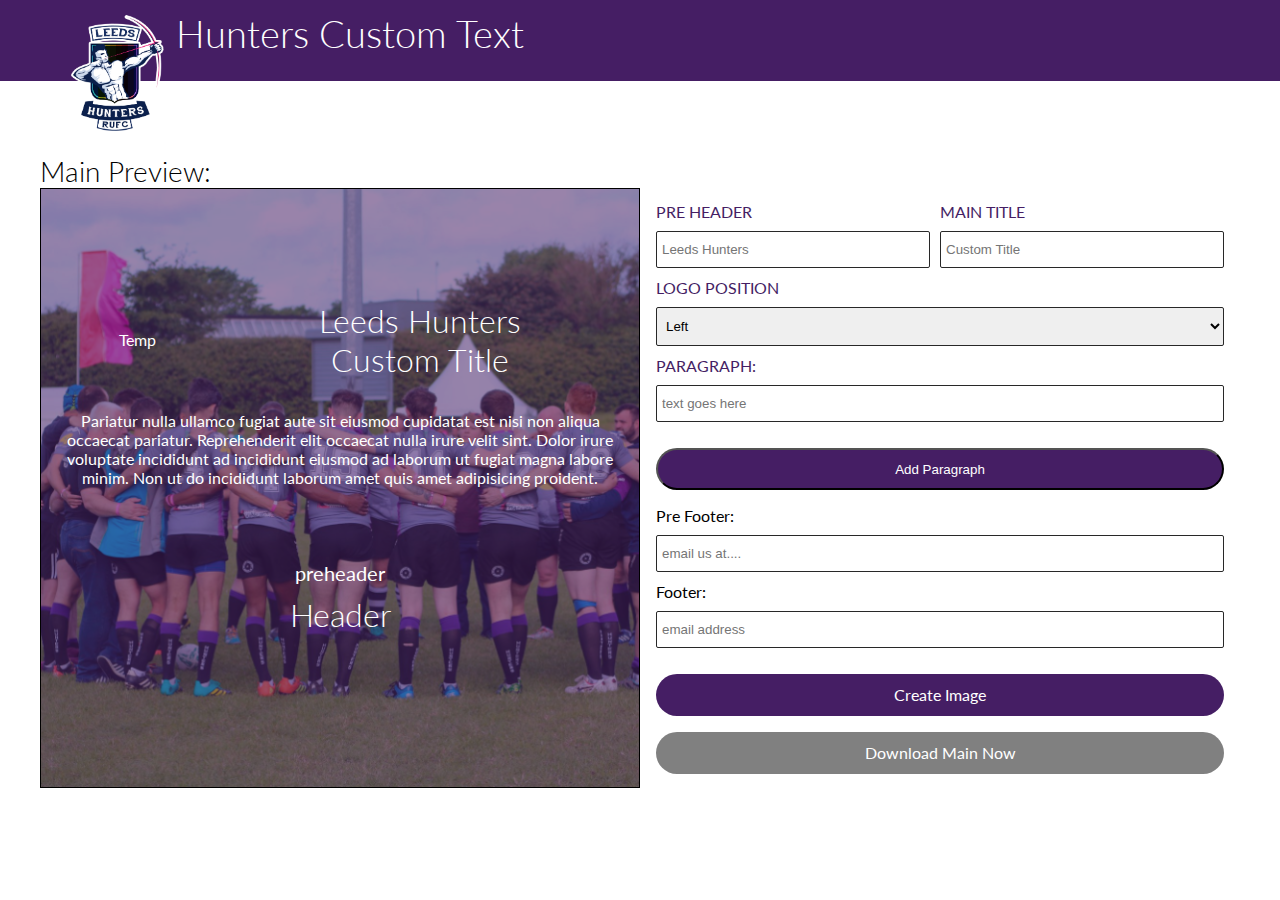
==== custom.html @ 76712ee2 "custom editor" ====
<!doctype html>
<html>
  <head>
    <meta charset="utf-8">
    <meta http-equiv="x-ua-compatible" content="ie=edge">
    <meta name="viewport"
          content="width=device-width, initial-scale=1, shrink-to-fit=no">
    <title>Leeds Hunters Match Announcement</title>
    <link href="css/styles.css" rel="stylesheet" type="text/css">
    <link href="https://fonts.googleapis.com/css?family=Lato" rel="stylesheet">
    <script type="text/javascript" src="/js/html2canvas.min.js" async></script>
  </head>
  <body>
    <header>
      <div class="container u-pad-v-sm u-pad-l-md">
        <img class="o-logo" src="assets/hunters-logo.png"/>
        <h1>Hunters Custom Text</h1>
      </div>
    </header>
    <main class="container">
      <div class="container__row  u-pad-v-md">
        <div class="col-6 col-12@md">
          <h3>Main Preview:</h3>
          <div id="js-canvas-rugby" class="c-canvas c-canvas__match_announcement container__column container--center u-pad-v-sm@md u-pad-v-lg u-pad-h-xs@md u-pad-h-md" data-canvas-name="match_announcement">
            <div class="js-header container--flex" data-header-container>
              <div class="u-mar-h-sm" data-logo style="flex: 0 0 25%;">Temp</div>
              <div class="u-text-cent">
                <h2 data-pre-header>Leeds Hunters</h2>
                <h2 data-header>Custom Title</h2>
              </div>
            </div>
            <div class="js-para u-pad-v-lg" data-para-container>
              <p>Pariatur nulla ullamco fugiat aute sit eiusmod cupidatat est nisi non aliqua occaecat pariatur. Reprehenderit elit occaecat nulla irure velit sint. Dolor irure voluptate incididunt ad incididunt eiusmod ad laborum ut fugiat magna labore minim. Non ut do incididunt laborum amet quis amet adipisicing proident.</p>
            </div>
            <div class="js-para u-pad-v-lg" data-footer-container>
              <p class="h4">preheader</p>
              <p class="h2">Header</p>
            </div>
          </div>
        </div>
      <div class="col-6 col-12@md u-pad-h-md u-pad-v-md">
        <div class="u-mar-v-lg u-of-hidden">
          <div class="">
            <form  id="JS-Form" class="o-form js-form">
              <label class="o-input--label u-pad-r-sm" for="pre_header">
                Pre Header
                <input class="o-input" type="text" placeholder="Leeds Hunters" name="pre_header" data-type="pre_header">
              </label>
              <label  class="o-input--label" for="main_header">
                Main Title
                <input class="o-input" type="text" placeholder="Custom Title" name="main_header" data-type="main_header">
              </label>
              <label  class="o-input--label" for="logo_position">
                Logo Position
                <select class="o-input" placeholder="Left" name="logo_position" data-type="logo_position"> 
                  <option value="flex-left">Left</option>
                  <option value="flex-right">Right</option>
                  <option value="above">Above</option>
                  <option value="hidden">None</option>
                </select>
              </label>
              <div class="col-12">
                <label class="o-input--label col-12" for="paragraph" data-behaviour="paragraph-form">
                  Paragraph:
                  <input class="o-input" type="text" placeholder="text goes here" name="paragraph" data-para="1" data-behaviour="p-form">
                </label>
              </div>
              <button class="c-btn u-mar-v-md col-12" data-add-paragraph>Add Paragraph</div>
              <label class="o-input--label col-12" for="pre_footer">
                Pre Footer:
                <input class="o-input" type="text" placeholder="email us at...." name="pre_footer" data-type="pre_footer">
              </label>
              <label class="o-input--label col-12" for="footer">
                Footer:
                <input class="o-input" type="text" placeholder="email address" name="footer" data-type="footer">
              </label>
            </form>
            <div class="container__rows u-mar-v-md" data-progress="5">
              <a class="c-btn u-mar-v-md" data-create>Create Image</a>
              <a class="c-btn c-btn--disabled u-mar-v-md" data-download download="Leeds-hunters-match">Download Main Now</a>
            </div>
         </div>
        </div> 
      </div>
    </main>
  </body>
  <script src="/js/custom_template_scripts.js" ></script>
</html>
---- css/styles.css ----
* {
  -webkit-box-sizing: border-box;
          box-sizing: border-box;
  -webkit-margin-before: 0;
  -webkit-margin-after: 0;
  -webkit-margin-start: 0;
  -webkit-margin-end: 0;
  -webkit-padding-start: 0;
  margin-block-start: 0;
  margin-block-end: 0;
  margin: 0;
  margin-inline-end: 0;
  margin-inline-start: 0;
}

.container {
  margin: 0 auto;
  max-width: 1200px;
}

.container--fluid {
  margin: 0;
  max-width: 100%;
  display: -webkit-box;
  display: -ms-flexbox;
  display: flex;
}

.container__row {
  display: -webkit-box;
  display: -ms-flexbox;
  display: flex;
  -ms-flex-wrap: wrap;
      flex-wrap: wrap;
  width: 100%;
  -webkit-box-align: start;
      -ms-flex-align: start;
          align-items: flex-start;
}

.container__row--v-center {
  -webkit-box-align: center;
      -ms-flex-align: center;
          align-items: center;
}

.container__column {
  display: -webkit-box;
  display: -ms-flexbox;
  display: flex;
  -webkit-box-orient: vertical;
  -webkit-box-direction: normal;
      -ms-flex-direction: column;
          flex-direction: column;
  height: 100%;
}

.container--start {
  -webkit-box-pack: start;
      -ms-flex-pack: start;
          justify-content: flex-start;
}

.container--center {
  -webkit-box-pack: center;
      -ms-flex-pack: center;
          justify-content: center;
}

.container--space-between {
  -webkit-box-pack: space-evenly;
      -ms-flex-pack: space-evenly;
          justify-content: space-evenly;
}

.container--end {
  -webkit-box-pack: end;
      -ms-flex-pack: end;
          justify-content: flex-end;
}

.container--flex {
  display: -webkit-box;
  display: -ms-flexbox;
  display: flex;
  -webkit-box-align: center;
      -ms-flex-align: center;
          align-items: center;
}

.container--flex * {
  -webkit-box-flex: 1;
      -ms-flex: 1 1 50%;
          flex: 1 1 50%;
}

.col-1 {
  width: 8.33333%;
}

@media (max-width: 0px) {
  .col-1\@xs {
    width: 8.33333%;
  }
}

@media (max-width: 440px) {
  .col-1\@sm {
    width: 8.33333%;
  }
}

@media (max-width: 738px) {
  .col-1\@md {
    width: 8.33333%;
  }
}

@media (max-width: 1025px) {
  .col-1\@lg {
    width: 8.33333%;
  }
}

.col-2 {
  width: 16.66667%;
}

@media (max-width: 0px) {
  .col-2\@xs {
    width: 16.66667%;
  }
}

@media (max-width: 440px) {
  .col-2\@sm {
    width: 16.66667%;
  }
}

@media (max-width: 738px) {
  .col-2\@md {
    width: 16.66667%;
  }
}

@media (max-width: 1025px) {
  .col-2\@lg {
    width: 16.66667%;
  }
}

.col-3 {
  width: 25%;
}

@media (max-width: 0px) {
  .col-3\@xs {
    width: 25%;
  }
}

@media (max-width: 440px) {
  .col-3\@sm {
    width: 25%;
  }
}

@media (max-width: 738px) {
  .col-3\@md {
    width: 25%;
  }
}

@media (max-width: 1025px) {
  .col-3\@lg {
    width: 25%;
  }
}

.col-4 {
  width: 33.33333%;
}

@media (max-width: 0px) {
  .col-4\@xs {
    width: 33.33333%;
  }
}

@media (max-width: 440px) {
  .col-4\@sm {
    width: 33.33333%;
  }
}

@media (max-width: 738px) {
  .col-4\@md {
    width: 33.33333%;
  }
}

@media (max-width: 1025px) {
  .col-4\@lg {
    width: 33.33333%;
  }
}

.col-5 {
  width: 41.66667%;
}

@media (max-width: 0px) {
  .col-5\@xs {
    width: 41.66667%;
  }
}

@media (max-width: 440px) {
  .col-5\@sm {
    width: 41.66667%;
  }
}

@media (max-width: 738px) {
  .col-5\@md {
    width: 41.66667%;
  }
}

@media (max-width: 1025px) {
  .col-5\@lg {
    width: 41.66667%;
  }
}

.col-6 {
  width: 50%;
}

@media (max-width: 0px) {
  .col-6\@xs {
    width: 50%;
  }
}

@media (max-width: 440px) {
  .col-6\@sm {
    width: 50%;
  }
}

@media (max-width: 738px) {
  .col-6\@md {
    width: 50%;
  }
}

@media (max-width: 1025px) {
  .col-6\@lg {
    width: 50%;
  }
}

.col-7 {
  width: 58.33333%;
}

@media (max-width: 0px) {
  .col-7\@xs {
    width: 58.33333%;
  }
}

@media (max-width: 440px) {
  .col-7\@sm {
    width: 58.33333%;
  }
}

@media (max-width: 738px) {
  .col-7\@md {
    width: 58.33333%;
  }
}

@media (max-width: 1025px) {
  .col-7\@lg {
    width: 58.33333%;
  }
}

.col-8 {
  width: 66.66667%;
}

@media (max-width: 0px) {
  .col-8\@xs {
    width: 66.66667%;
  }
}

@media (max-width: 440px) {
  .col-8\@sm {
    width: 66.66667%;
  }
}

@media (max-width: 738px) {
  .col-8\@md {
    width: 66.66667%;
  }
}

@media (max-width: 1025px) {
  .col-8\@lg {
    width: 66.66667%;
  }
}

.col-9 {
  width: 75%;
}

@media (max-width: 0px) {
  .col-9\@xs {
    width: 75%;
  }
}

@media (max-width: 440px) {
  .col-9\@sm {
    width: 75%;
  }
}

@media (max-width: 738px) {
  .col-9\@md {
    width: 75%;
  }
}

@media (max-width: 1025px) {
  .col-9\@lg {
    width: 75%;
  }
}

.col-10 {
  width: 83.33333%;
}

@media (max-width: 0px) {
  .col-10\@xs {
    width: 83.33333%;
  }
}

@media (max-width: 440px) {
  .col-10\@sm {
    width: 83.33333%;
  }
}

@media (max-width: 738px) {
  .col-10\@md {
    width: 83.33333%;
  }
}

@media (max-width: 1025px) {
  .col-10\@lg {
    width: 83.33333%;
  }
}

.col-11 {
  width: 91.66667%;
}

@media (max-width: 0px) {
  .col-11\@xs {
    width: 91.66667%;
  }
}

@media (max-width: 440px) {
  .col-11\@sm {
    width: 91.66667%;
  }
}

@media (max-width: 738px) {
  .col-11\@md {
    width: 91.66667%;
  }
}

@media (max-width: 1025px) {
  .col-11\@lg {
    width: 91.66667%;
  }
}

.col-12 {
  width: 100%;
}

@media (max-width: 0px) {
  .col-12\@xs {
    width: 100%;
  }
}

@media (max-width: 440px) {
  .col-12\@sm {
    width: 100%;
  }
}

@media (max-width: 738px) {
  .col-12\@md {
    width: 100%;
  }
}

@media (max-width: 1025px) {
  .col-12\@lg {
    width: 100%;
  }
}

.u-pad-t-sm {
  padding-top: 0.6rem;
}

.u-mar-t-sm {
  margin-top: 0.6rem;
}

@media (max-width: 440px) {
  .u-pad-t-sm\@sm {
    padding-top: 0.6rem;
  }
}

@media (max-width: 440px) {
  .u-mar-t-sm\@sm {
    margin-top: 0.6rem;
  }
}

@media (max-width: 738px) {
  .u-pad-t-sm\@md {
    padding-top: 1rem;
  }
}

@media (max-width: 738px) {
  .u-mar-t-sm\@md {
    margin-top: 1rem;
  }
}

@media (max-width: 1025px) {
  .u-pad-t-sm\@lg {
    padding-top: 2rem;
  }
}

@media (max-width: 1025px) {
  .u-mar-t-sm\@lg {
    margin-top: 2rem;
  }
}

@media (max-width: 1200px) {
  .u-pad-t-sm\@xl {
    padding-top: 3.5rem;
  }
}

@media (max-width: 1200px) {
  .u-mar-t-sm\@xl {
    margin-top: 3.5rem;
  }
}

.u-pad-r-sm {
  padding-right: 0.6rem;
}

.u-mar-r-sm {
  margin-right: 0.6rem;
}

@media (max-width: 440px) {
  .u-pad-r-sm\@sm {
    padding-right: 0.6rem;
  }
}

@media (max-width: 440px) {
  .u-mar-r-sm\@sm {
    margin-right: 0.6rem;
  }
}

@media (max-width: 738px) {
  .u-pad-r-sm\@md {
    padding-right: 1rem;
  }
}

@media (max-width: 738px) {
  .u-mar-r-sm\@md {
    margin-right: 1rem;
  }
}

@media (max-width: 1025px) {
  .u-pad-r-sm\@lg {
    padding-right: 2rem;
  }
}

@media (max-width: 1025px) {
  .u-mar-r-sm\@lg {
    margin-right: 2rem;
  }
}

@media (max-width: 1200px) {
  .u-pad-r-sm\@xl {
    padding-right: 3.5rem;
  }
}

@media (max-width: 1200px) {
  .u-mar-r-sm\@xl {
    margin-right: 3.5rem;
  }
}

.u-pad-b-sm {
  padding-bottom: 0.6rem;
}

.u-mar-b-sm {
  margin-bottom: 0.6rem;
}

@media (max-width: 440px) {
  .u-pad-b-sm\@sm {
    padding-bottom: 0.6rem;
  }
}

@media (max-width: 440px) {
  .u-mar-b-sm\@sm {
    margin-bottom: 0.6rem;
  }
}

@media (max-width: 738px) {
  .u-pad-b-sm\@md {
    padding-bottom: 1rem;
  }
}

@media (max-width: 738px) {
  .u-mar-b-sm\@md {
    margin-bottom: 1rem;
  }
}

@media (max-width: 1025px) {
  .u-pad-b-sm\@lg {
    padding-bottom: 2rem;
  }
}

@media (max-width: 1025px) {
  .u-mar-b-sm\@lg {
    margin-bottom: 2rem;
  }
}

@media (max-width: 1200px) {
  .u-pad-b-sm\@xl {
    padding-bottom: 3.5rem;
  }
}

@media (max-width: 1200px) {
  .u-mar-b-sm\@xl {
    margin-bottom: 3.5rem;
  }
}

.u-pad-l-sm {
  padding-left: 0.6rem;
}

.u-mar-l-sm {
  margin-left: 0.6rem;
}

@media (max-width: 440px) {
  .u-pad-l-sm\@sm {
    padding-left: 0.6rem;
  }
}

@media (max-width: 440px) {
  .u-mar-l-sm\@sm {
    margin-left: 0.6rem;
  }
}

@media (max-width: 738px) {
  .u-pad-l-sm\@md {
    padding-left: 1rem;
  }
}

@media (max-width: 738px) {
  .u-mar-l-sm\@md {
    margin-left: 1rem;
  }
}

@media (max-width: 1025px) {
  .u-pad-l-sm\@lg {
    padding-left: 2rem;
  }
}

@media (max-width: 1025px) {
  .u-mar-l-sm\@lg {
    margin-left: 2rem;
  }
}

@media (max-width: 1200px) {
  .u-pad-l-sm\@xl {
    padding-left: 3.5rem;
  }
}

@media (max-width: 1200px) {
  .u-mar-l-sm\@xl {
    margin-left: 3.5rem;
  }
}

.u-pad-v-sm {
  padding-top: 0.6rem;
  padding-bottom: 0.6rem;
}

.u-pad-h-sm {
  padding-left: 0.6rem;
  padding-right: 0.6rem;
}

.u-mar-v-sm {
  margin-top: 0.6rem;
  margin-bottom: 0.6rem;
}

.u-mar-h-sm {
  margin-left: 0.6rem;
  margin-right: 0.6rem;
}

@media (max-width: 440px) {
  .u-pad-v-sm\@sm {
    padding-top: 0.6rem;
    padding-bottom: 0.6rem;
  }
}

@media (max-width: 440px) {
  .u-pad-h-sm\@sm {
    padding-left: 0.6rem;
    padding-right: 0.6rem;
  }
}

@media (max-width: 440px) {
  .u-mar-v-sm\@sm {
    margin-top: 0.6rem;
    margin-bottom: 0.6rem;
  }
}

@media (max-width: 440px) {
  .u-mar-h-sm\@sm {
    margin-left: 0.6rem;
    margin-right: 0.6rem;
  }
}

@media (max-width: 738px) {
  .u-pad-v-sm\@md {
    padding-top: 1rem;
    padding-bottom: 1rem;
  }
}

@media (max-width: 738px) {
  .u-pad-h-sm\@md {
    padding-left: 1rem;
    padding-right: 1rem;
  }
}

@media (max-width: 738px) {
  .u-mar-v-sm\@md {
    margin-top: 1rem;
    margin-bottom: 1rem;
  }
}

@media (max-width: 738px) {
  .u-mar-h-sm\@md {
    margin-left: 1rem;
    margin-right: 1rem;
  }
}

@media (max-width: 1025px) {
  .u-pad-v-sm\@lg {
    padding-top: 2rem;
    padding-bottom: 2rem;
  }
}

@media (max-width: 1025px) {
  .u-pad-h-sm\@lg {
    padding-left: 2rem;
    padding-right: 2rem;
  }
}

@media (max-width: 1025px) {
  .u-mar-v-sm\@lg {
    margin-top: 2rem;
    margin-bottom: 2rem;
  }
}

@media (max-width: 1025px) {
  .u-mar-h-sm\@lg {
    margin-left: 2rem;
    margin-right: 2rem;
  }
}

@media (max-width: 1200px) {
  .u-pad-v-sm\@xl {
    padding-top: 3.5rem;
    padding-bottom: 3.5rem;
  }
}

@media (max-width: 1200px) {
  .u-pad-h-sm\@xl {
    padding-left: 3.5rem;
    padding-right: 3.5rem;
  }
}

@media (max-width: 1200px) {
  .u-mar-v-sm\@xl {
    margin-top: 3.5rem;
    margin-bottom: 3.5rem;
  }
}

@media (max-width: 1200px) {
  .u-mar-h-sm\@xl {
    margin-left: 3.5rem;
    margin-right: 3.5rem;
  }
}

.u-pad-t-md {
  padding-top: 1rem;
}

.u-mar-t-md {
  margin-top: 1rem;
}

@media (max-width: 440px) {
  .u-pad-t-md\@sm {
    padding-top: 0.6rem;
  }
}

@media (max-width: 440px) {
  .u-mar-t-md\@sm {
    margin-top: 0.6rem;
  }
}

@media (max-width: 738px) {
  .u-pad-t-md\@md {
    padding-top: 1rem;
  }
}

@media (max-width: 738px) {
  .u-mar-t-md\@md {
    margin-top: 1rem;
  }
}

@media (max-width: 1025px) {
  .u-pad-t-md\@lg {
    padding-top: 2rem;
  }
}

@media (max-width: 1025px) {
  .u-mar-t-md\@lg {
    margin-top: 2rem;
  }
}

@media (max-width: 1200px) {
  .u-pad-t-md\@xl {
    padding-top: 3.5rem;
  }
}

@media (max-width: 1200px) {
  .u-mar-t-md\@xl {
    margin-top: 3.5rem;
  }
}

.u-pad-r-md {
  padding-right: 1rem;
}

.u-mar-r-md {
  margin-right: 1rem;
}

@media (max-width: 440px) {
  .u-pad-r-md\@sm {
    padding-right: 0.6rem;
  }
}

@media (max-width: 440px) {
  .u-mar-r-md\@sm {
    margin-right: 0.6rem;
  }
}

@media (max-width: 738px) {
  .u-pad-r-md\@md {
    padding-right: 1rem;
  }
}

@media (max-width: 738px) {
  .u-mar-r-md\@md {
    margin-right: 1rem;
  }
}

@media (max-width: 1025px) {
  .u-pad-r-md\@lg {
    padding-right: 2rem;
  }
}

@media (max-width: 1025px) {
  .u-mar-r-md\@lg {
    margin-right: 2rem;
  }
}

@media (max-width: 1200px) {
  .u-pad-r-md\@xl {
    padding-right: 3.5rem;
  }
}

@media (max-width: 1200px) {
  .u-mar-r-md\@xl {
    margin-right: 3.5rem;
  }
}

.u-pad-b-md {
  padding-bottom: 1rem;
}

.u-mar-b-md {
  margin-bottom: 1rem;
}

@media (max-width: 440px) {
  .u-pad-b-md\@sm {
    padding-bottom: 0.6rem;
  }
}

@media (max-width: 440px) {
  .u-mar-b-md\@sm {
    margin-bottom: 0.6rem;
  }
}

@media (max-width: 738px) {
  .u-pad-b-md\@md {
    padding-bottom: 1rem;
  }
}

@media (max-width: 738px) {
  .u-mar-b-md\@md {
    margin-bottom: 1rem;
  }
}

@media (max-width: 1025px) {
  .u-pad-b-md\@lg {
    padding-bottom: 2rem;
  }
}

@media (max-width: 1025px) {
  .u-mar-b-md\@lg {
    margin-bottom: 2rem;
  }
}

@media (max-width: 1200px) {
  .u-pad-b-md\@xl {
    padding-bottom: 3.5rem;
  }
}

@media (max-width: 1200px) {
  .u-mar-b-md\@xl {
    margin-bottom: 3.5rem;
  }
}

.u-pad-l-md {
  padding-left: 1rem;
}

.u-mar-l-md {
  margin-left: 1rem;
}

@media (max-width: 440px) {
  .u-pad-l-md\@sm {
    padding-left: 0.6rem;
  }
}

@media (max-width: 440px) {
  .u-mar-l-md\@sm {
    margin-left: 0.6rem;
  }
}

@media (max-width: 738px) {
  .u-pad-l-md\@md {
    padding-left: 1rem;
  }
}

@media (max-width: 738px) {
  .u-mar-l-md\@md {
    margin-left: 1rem;
  }
}

@media (max-width: 1025px) {
  .u-pad-l-md\@lg {
    padding-left: 2rem;
  }
}

@media (max-width: 1025px) {
  .u-mar-l-md\@lg {
    margin-left: 2rem;
  }
}

@media (max-width: 1200px) {
  .u-pad-l-md\@xl {
    padding-left: 3.5rem;
  }
}

@media (max-width: 1200px) {
  .u-mar-l-md\@xl {
    margin-left: 3.5rem;
  }
}

.u-pad-v-md {
  padding-top: 1rem;
  padding-bottom: 1rem;
}

.u-pad-h-md {
  padding-left: 1rem;
  padding-right: 1rem;
}

.u-mar-v-md {
  margin-top: 1rem;
  margin-bottom: 1rem;
}

.u-mar-h-md {
  margin-left: 1rem;
  margin-right: 1rem;
}

@media (max-width: 440px) {
  .u-pad-v-md\@sm {
    padding-top: 0.6rem;
    padding-bottom: 0.6rem;
  }
}

@media (max-width: 440px) {
  .u-pad-h-md\@sm {
    padding-left: 0.6rem;
    padding-right: 0.6rem;
  }
}

@media (max-width: 440px) {
  .u-mar-v-md\@sm {
    margin-top: 0.6rem;
    margin-bottom: 0.6rem;
  }
}

@media (max-width: 440px) {
  .u-mar-h-md\@sm {
    margin-left: 0.6rem;
    margin-right: 0.6rem;
  }
}

@media (max-width: 738px) {
  .u-pad-v-md\@md {
    padding-top: 1rem;
    padding-bottom: 1rem;
  }
}

@media (max-width: 738px) {
  .u-pad-h-md\@md {
    padding-left: 1rem;
    padding-right: 1rem;
  }
}

@media (max-width: 738px) {
  .u-mar-v-md\@md {
    margin-top: 1rem;
    margin-bottom: 1rem;
  }
}

@media (max-width: 738px) {
  .u-mar-h-md\@md {
    margin-left: 1rem;
    margin-right: 1rem;
  }
}

@media (max-width: 1025px) {
  .u-pad-v-md\@lg {
    padding-top: 2rem;
    padding-bottom: 2rem;
  }
}

@media (max-width: 1025px) {
  .u-pad-h-md\@lg {
    padding-left: 2rem;
    padding-right: 2rem;
  }
}

@media (max-width: 1025px) {
  .u-mar-v-md\@lg {
    margin-top: 2rem;
    margin-bottom: 2rem;
  }
}

@media (max-width: 1025px) {
  .u-mar-h-md\@lg {
    margin-left: 2rem;
    margin-right: 2rem;
  }
}

@media (max-width: 1200px) {
  .u-pad-v-md\@xl {
    padding-top: 3.5rem;
    padding-bottom: 3.5rem;
  }
}

@media (max-width: 1200px) {
  .u-pad-h-md\@xl {
    padding-left: 3.5rem;
    padding-right: 3.5rem;
  }
}

@media (max-width: 1200px) {
  .u-mar-v-md\@xl {
    margin-top: 3.5rem;
    margin-bottom: 3.5rem;
  }
}

@media (max-width: 1200px) {
  .u-mar-h-md\@xl {
    margin-left: 3.5rem;
    margin-right: 3.5rem;
  }
}

.u-pad-t-lg {
  padding-top: 2rem;
}

.u-mar-t-lg {
  margin-top: 2rem;
}

@media (max-width: 440px) {
  .u-pad-t-lg\@sm {
    padding-top: 0.6rem;
  }
}

@media (max-width: 440px) {
  .u-mar-t-lg\@sm {
    margin-top: 0.6rem;
  }
}

@media (max-width: 738px) {
  .u-pad-t-lg\@md {
    padding-top: 1rem;
  }
}

@media (max-width: 738px) {
  .u-mar-t-lg\@md {
    margin-top: 1rem;
  }
}

@media (max-width: 1025px) {
  .u-pad-t-lg\@lg {
    padding-top: 2rem;
  }
}

@media (max-width: 1025px) {
  .u-mar-t-lg\@lg {
    margin-top: 2rem;
  }
}

@media (max-width: 1200px) {
  .u-pad-t-lg\@xl {
    padding-top: 3.5rem;
  }
}

@media (max-width: 1200px) {
  .u-mar-t-lg\@xl {
    margin-top: 3.5rem;
  }
}

.u-pad-r-lg {
  padding-right: 2rem;
}

.u-mar-r-lg {
  margin-right: 2rem;
}

@media (max-width: 440px) {
  .u-pad-r-lg\@sm {
    padding-right: 0.6rem;
  }
}

@media (max-width: 440px) {
  .u-mar-r-lg\@sm {
    margin-right: 0.6rem;
  }
}

@media (max-width: 738px) {
  .u-pad-r-lg\@md {
    padding-right: 1rem;
  }
}

@media (max-width: 738px) {
  .u-mar-r-lg\@md {
    margin-right: 1rem;
  }
}

@media (max-width: 1025px) {
  .u-pad-r-lg\@lg {
    padding-right: 2rem;
  }
}

@media (max-width: 1025px) {
  .u-mar-r-lg\@lg {
    margin-right: 2rem;
  }
}

@media (max-width: 1200px) {
  .u-pad-r-lg\@xl {
    padding-right: 3.5rem;
  }
}

@media (max-width: 1200px) {
  .u-mar-r-lg\@xl {
    margin-right: 3.5rem;
  }
}

.u-pad-b-lg {
  padding-bottom: 2rem;
}

.u-mar-b-lg {
  margin-bottom: 2rem;
}

@media (max-width: 440px) {
  .u-pad-b-lg\@sm {
    padding-bottom: 0.6rem;
  }
}

@media (max-width: 440px) {
  .u-mar-b-lg\@sm {
    margin-bottom: 0.6rem;
  }
}

@media (max-width: 738px) {
  .u-pad-b-lg\@md {
    padding-bottom: 1rem;
  }
}

@media (max-width: 738px) {
  .u-mar-b-lg\@md {
    margin-bottom: 1rem;
  }
}

@media (max-width: 1025px) {
  .u-pad-b-lg\@lg {
    padding-bottom: 2rem;
  }
}

@media (max-width: 1025px) {
  .u-mar-b-lg\@lg {
    margin-bottom: 2rem;
  }
}

@media (max-width: 1200px) {
  .u-pad-b-lg\@xl {
    padding-bottom: 3.5rem;
  }
}

@media (max-width: 1200px) {
  .u-mar-b-lg\@xl {
    margin-bottom: 3.5rem;
  }
}

.u-pad-l-lg {
  padding-left: 2rem;
}

.u-mar-l-lg {
  margin-left: 2rem;
}

@media (max-width: 440px) {
  .u-pad-l-lg\@sm {
    padding-left: 0.6rem;
  }
}

@media (max-width: 440px) {
  .u-mar-l-lg\@sm {
    margin-left: 0.6rem;
  }
}

@media (max-width: 738px) {
  .u-pad-l-lg\@md {
    padding-left: 1rem;
  }
}

@media (max-width: 738px) {
  .u-mar-l-lg\@md {
    margin-left: 1rem;
  }
}

@media (max-width: 1025px) {
  .u-pad-l-lg\@lg {
    padding-left: 2rem;
  }
}

@media (max-width: 1025px) {
  .u-mar-l-lg\@lg {
    margin-left: 2rem;
  }
}

@media (max-width: 1200px) {
  .u-pad-l-lg\@xl {
    padding-left: 3.5rem;
  }
}

@media (max-width: 1200px) {
  .u-mar-l-lg\@xl {
    margin-left: 3.5rem;
  }
}

.u-pad-v-lg {
  padding-top: 2rem;
  padding-bottom: 2rem;
}

.u-pad-h-lg {
  padding-left: 2rem;
  padding-right: 2rem;
}

.u-mar-v-lg {
  margin-top: 2rem;
  margin-bottom: 2rem;
}

.u-mar-h-lg {
  margin-left: 2rem;
  margin-right: 2rem;
}

@media (max-width: 440px) {
  .u-pad-v-lg\@sm {
    padding-top: 0.6rem;
    padding-bottom: 0.6rem;
  }
}

@media (max-width: 440px) {
  .u-pad-h-lg\@sm {
    padding-left: 0.6rem;
    padding-right: 0.6rem;
  }
}

@media (max-width: 440px) {
  .u-mar-v-lg\@sm {
    margin-top: 0.6rem;
    margin-bottom: 0.6rem;
  }
}

@media (max-width: 440px) {
  .u-mar-h-lg\@sm {
    margin-left: 0.6rem;
    margin-right: 0.6rem;
  }
}

@media (max-width: 738px) {
  .u-pad-v-lg\@md {
    padding-top: 1rem;
    padding-bottom: 1rem;
  }
}

@media (max-width: 738px) {
  .u-pad-h-lg\@md {
    padding-left: 1rem;
    padding-right: 1rem;
  }
}

@media (max-width: 738px) {
  .u-mar-v-lg\@md {
    margin-top: 1rem;
    margin-bottom: 1rem;
  }
}

@media (max-width: 738px) {
  .u-mar-h-lg\@md {
    margin-left: 1rem;
    margin-right: 1rem;
  }
}

@media (max-width: 1025px) {
  .u-pad-v-lg\@lg {
    padding-top: 2rem;
    padding-bottom: 2rem;
  }
}

@media (max-width: 1025px) {
  .u-pad-h-lg\@lg {
    padding-left: 2rem;
    padding-right: 2rem;
  }
}

@media (max-width: 1025px) {
  .u-mar-v-lg\@lg {
    margin-top: 2rem;
    margin-bottom: 2rem;
  }
}

@media (max-width: 1025px) {
  .u-mar-h-lg\@lg {
    margin-left: 2rem;
    margin-right: 2rem;
  }
}

@media (max-width: 1200px) {
  .u-pad-v-lg\@xl {
    padding-top: 3.5rem;
    padding-bottom: 3.5rem;
  }
}

@media (max-width: 1200px) {
  .u-pad-h-lg\@xl {
    padding-left: 3.5rem;
    padding-right: 3.5rem;
  }
}

@media (max-width: 1200px) {
  .u-mar-v-lg\@xl {
    margin-top: 3.5rem;
    margin-bottom: 3.5rem;
  }
}

@media (max-width: 1200px) {
  .u-mar-h-lg\@xl {
    margin-left: 3.5rem;
    margin-right: 3.5rem;
  }
}

.u-pad-t-xl {
  padding-top: 3.5rem;
}

.u-mar-t-xl {
  margin-top: 3.5rem;
}

@media (max-width: 440px) {
  .u-pad-t-xl\@sm {
    padding-top: 0.6rem;
  }
}

@media (max-width: 440px) {
  .u-mar-t-xl\@sm {
    margin-top: 0.6rem;
  }
}

@media (max-width: 738px) {
  .u-pad-t-xl\@md {
    padding-top: 1rem;
  }
}

@media (max-width: 738px) {
  .u-mar-t-xl\@md {
    margin-top: 1rem;
  }
}

@media (max-width: 1025px) {
  .u-pad-t-xl\@lg {
    padding-top: 2rem;
  }
}

@media (max-width: 1025px) {
  .u-mar-t-xl\@lg {
    margin-top: 2rem;
  }
}

@media (max-width: 1200px) {
  .u-pad-t-xl\@xl {
    padding-top: 3.5rem;
  }
}

@media (max-width: 1200px) {
  .u-mar-t-xl\@xl {
    margin-top: 3.5rem;
  }
}

.u-pad-r-xl {
  padding-right: 3.5rem;
}

.u-mar-r-xl {
  margin-right: 3.5rem;
}

@media (max-width: 440px) {
  .u-pad-r-xl\@sm {
    padding-right: 0.6rem;
  }
}

@media (max-width: 440px) {
  .u-mar-r-xl\@sm {
    margin-right: 0.6rem;
  }
}

@media (max-width: 738px) {
  .u-pad-r-xl\@md {
    padding-right: 1rem;
  }
}

@media (max-width: 738px) {
  .u-mar-r-xl\@md {
    margin-right: 1rem;
  }
}

@media (max-width: 1025px) {
  .u-pad-r-xl\@lg {
    padding-right: 2rem;
  }
}

@media (max-width: 1025px) {
  .u-mar-r-xl\@lg {
    margin-right: 2rem;
  }
}

@media (max-width: 1200px) {
  .u-pad-r-xl\@xl {
    padding-right: 3.5rem;
  }
}

@media (max-width: 1200px) {
  .u-mar-r-xl\@xl {
    margin-right: 3.5rem;
  }
}

.u-pad-b-xl {
  padding-bottom: 3.5rem;
}

.u-mar-b-xl {
  margin-bottom: 3.5rem;
}

@media (max-width: 440px) {
  .u-pad-b-xl\@sm {
    padding-bottom: 0.6rem;
  }
}

@media (max-width: 440px) {
  .u-mar-b-xl\@sm {
    margin-bottom: 0.6rem;
  }
}

@media (max-width: 738px) {
  .u-pad-b-xl\@md {
    padding-bottom: 1rem;
  }
}

@media (max-width: 738px) {
  .u-mar-b-xl\@md {
    margin-bottom: 1rem;
  }
}

@media (max-width: 1025px) {
  .u-pad-b-xl\@lg {
    padding-bottom: 2rem;
  }
}

@media (max-width: 1025px) {
  .u-mar-b-xl\@lg {
    margin-bottom: 2rem;
  }
}

@media (max-width: 1200px) {
  .u-pad-b-xl\@xl {
    padding-bottom: 3.5rem;
  }
}

@media (max-width: 1200px) {
  .u-mar-b-xl\@xl {
    margin-bottom: 3.5rem;
  }
}

.u-pad-l-xl {
  padding-left: 3.5rem;
}

.u-mar-l-xl {
  margin-left: 3.5rem;
}

@media (max-width: 440px) {
  .u-pad-l-xl\@sm {
    padding-left: 0.6rem;
  }
}

@media (max-width: 440px) {
  .u-mar-l-xl\@sm {
    margin-left: 0.6rem;
  }
}

@media (max-width: 738px) {
  .u-pad-l-xl\@md {
    padding-left: 1rem;
  }
}

@media (max-width: 738px) {
  .u-mar-l-xl\@md {
    margin-left: 1rem;
  }
}

@media (max-width: 1025px) {
  .u-pad-l-xl\@lg {
    padding-left: 2rem;
  }
}

@media (max-width: 1025px) {
  .u-mar-l-xl\@lg {
    margin-left: 2rem;
  }
}

@media (max-width: 1200px) {
  .u-pad-l-xl\@xl {
    padding-left: 3.5rem;
  }
}

@media (max-width: 1200px) {
  .u-mar-l-xl\@xl {
    margin-left: 3.5rem;
  }
}

.u-pad-v-xl {
  padding-top: 3.5rem;
  padding-bottom: 3.5rem;
}

.u-pad-h-xl {
  padding-left: 3.5rem;
  padding-right: 3.5rem;
}

.u-mar-v-xl {
  margin-top: 3.5rem;
  margin-bottom: 3.5rem;
}

.u-mar-h-xl {
  margin-left: 3.5rem;
  margin-right: 3.5rem;
}

@media (max-width: 440px) {
  .u-pad-v-xl\@sm {
    padding-top: 0.6rem;
    padding-bottom: 0.6rem;
  }
}

@media (max-width: 440px) {
  .u-pad-h-xl\@sm {
    padding-left: 0.6rem;
    padding-right: 0.6rem;
  }
}

@media (max-width: 440px) {
  .u-mar-v-xl\@sm {
    margin-top: 0.6rem;
    margin-bottom: 0.6rem;
  }
}

@media (max-width: 440px) {
  .u-mar-h-xl\@sm {
    margin-left: 0.6rem;
    margin-right: 0.6rem;
  }
}

@media (max-width: 738px) {
  .u-pad-v-xl\@md {
    padding-top: 1rem;
    padding-bottom: 1rem;
  }
}

@media (max-width: 738px) {
  .u-pad-h-xl\@md {
    padding-left: 1rem;
    padding-right: 1rem;
  }
}

@media (max-width: 738px) {
  .u-mar-v-xl\@md {
    margin-top: 1rem;
    margin-bottom: 1rem;
  }
}

@media (max-width: 738px) {
  .u-mar-h-xl\@md {
    margin-left: 1rem;
    margin-right: 1rem;
  }
}

@media (max-width: 1025px) {
  .u-pad-v-xl\@lg {
    padding-top: 2rem;
    padding-bottom: 2rem;
  }
}

@media (max-width: 1025px) {
  .u-pad-h-xl\@lg {
    padding-left: 2rem;
    padding-right: 2rem;
  }
}

@media (max-width: 1025px) {
  .u-mar-v-xl\@lg {
    margin-top: 2rem;
    margin-bottom: 2rem;
  }
}

@media (max-width: 1025px) {
  .u-mar-h-xl\@lg {
    margin-left: 2rem;
    margin-right: 2rem;
  }
}

@media (max-width: 1200px) {
  .u-pad-v-xl\@xl {
    padding-top: 3.5rem;
    padding-bottom: 3.5rem;
  }
}

@media (max-width: 1200px) {
  .u-pad-h-xl\@xl {
    padding-left: 3.5rem;
    padding-right: 3.5rem;
  }
}

@media (max-width: 1200px) {
  .u-mar-v-xl\@xl {
    margin-top: 3.5rem;
    margin-bottom: 3.5rem;
  }
}

@media (max-width: 1200px) {
  .u-mar-h-xl\@xl {
    margin-left: 3.5rem;
    margin-right: 3.5rem;
  }
}

body {
  font-family: "Lato", sans-serif;
}

p {
  margin-bottom: 10px;
}

h1,
.h1 {
  font-size: 38px;
  font-weight: 300;
}

h2,
.h2 {
  font-size: 32px;
  font-weight: 300;
}

h3,
.h3 {
  font-size: 28px;
  font-weight: 300;
}

h4,
.h4 {
  font-size: 20px;
}

header {
  width: 100%;
  background: #451E64;
  min-height: 9vh;
  color: #fff;
  position: relative;
}

.o-side-nav {
  background: #222;
}

.o-side-nav--item {
  color: #fff;
  text-decoration: none;
}

.o-logo {
  width: 120px;
  min-height: 8vh;
  display: inline;
  float: left;
}

.o-logo--large {
  width: 50%;
  -ms-flex-item-align: center;
      -ms-grid-row-align: center;
      align-self: center;
}

.o-form {
  display: -webkit-box;
  display: -ms-flexbox;
  display: flex;
  -ms-flex-wrap: wrap;
      flex-wrap: wrap;
  color: #451E64;
  text-transform: uppercase;
  -webkit-box-flex: 0;
      -ms-flex: 0 0 100%;
          flex: 0 0 100%;
}

.o-form-slider {
  display: -webkit-box;
  display: -ms-flexbox;
  display: flex;
  -webkit-box-align: center;
      -ms-flex-align: center;
          align-items: center;
}

.o-input {
  width: 100%;
  padding: 10px 5px;
  margin: 10px 0;
  border-radius: 2px;
  border: 1px solid #282828;
}

.o-input--label {
  width: 50%;
  -webkit-box-flex: 1;
      -ms-flex: 1 1 50%;
          flex: 1 1 50%;
}

.o-input--submit {
  width: 100%;
  margin: 2.5% 0;
  font-size: 0.9rem;
  text-transform: uppercase;
  letter-spacing: 1px;
}

.c-canvas {
  border: 1px solid #000;
  width: 600px;
  height: 600px;
  position: relative;
  background-image: url("/assets/pitch-v2.jpg");
  background-size: cover;
  background-position: center;
}

.c-canvas-fb {
  width: 1200px;
  height: 628px;
}

.c-canvas-gram {
  width: 1080px;
  height: 1080px;
  margin: 0 auto;
}

.c-canvas-gram * {
  font-size: 2rem;
}

.c-canvas * {
  position: relative;
  text-align: center;
  color: #fff;
  z-index: 2;
}

@media (max-width: 738px) {
  .c-canvas * {
    font-size: 1.2rem;
  }
}

@media (max-width: 738px) {
  .c-canvas {
    width: 100vw;
    height: 100vw;
  }
}

.c-canvas__match_announcement {
  background-image: url("/assets/match-annoucment.png");
}

.c-canvas__match_announcement:before {
  background-color: rgba(69, 30, 100, 0.55);
  content: "";
  width: 100%;
  height: 100%;
  display: block;
  position: absolute;
  z-index: 1;
  top: 0;
  left: 0;
}

.c-progress {
  width: 100%;
}

.c-progress ul {
  display: -webkit-box;
  display: -ms-flexbox;
  display: flex;
  list-style: none;
  -webkit-box-pack: justify;
      -ms-flex-pack: justify;
          justify-content: space-between;
  position: relative;
}

.c-progress ul:after {
  content: "";
  width: 100%;
  height: 5px;
  position: absolute;
  top: 22.5px;
  left: 0;
  background: #451E64;
  z-index: -1;
}

.c-progress li {
  text-align: center;
  display: -webkit-box;
  display: -ms-flexbox;
  display: flex;
  -webkit-box-align: center;
      -ms-flex-align: center;
          align-items: center;
  -webkit-box-orient: vertical;
  -webkit-box-direction: normal;
      -ms-flex-direction: column;
          flex-direction: column;
}

.c-progress-disc {
  border: 5px solid #451E64;
  border-radius: 50%;
  line-height: 2.5rem;
  text-align: center;
  font-size: 1.2rem;
  background: #fff;
  display: block;
  width: 50px;
  height: 50px;
}

.c-progress-disc.active {
  background: #451E64;
  color: #fff;
}

.c-btn {
  display: block;
  padding: 2% 5%;
  background: #451E64;
  color: #fff;
  border-radius: 50px;
  cursor: pointer;
  -ms-flex-item-align: end;
      align-self: flex-end;
  text-align: center;
}

.c-btn:hover {
  background: rgba(69, 30, 100, 0.9);
}

.c-btn--disabled {
  background: grey;
  pointer-events: none;
}

.c-link {
  border: 1px solid #451E64;
  text-decoration: none;
  width: 500px;
  text-align: center;
}

.c-link_image {
  height: 250px;
  background-color: #451E64;
  background-size: cover;
  background-position: center;
}

.c-team-vs {
  -ms-flex-wrap: nowrap;
      flex-wrap: nowrap;
}

.c-team-vs .sections {
  text-align: center;
  -webkit-box-flex: 0;
      -ms-flex: 0 1 33%;
          flex: 0 1 33%;
  max-width: 40%;
}

.c-team-vs .logo {
  height: 200px;
  width: 100%;
  background-size: contain;
  background-position: center;
  background-repeat: no-repeat;
}

.c-team-vs-text {
  -webkit-box-flex: 0;
      -ms-flex: 0 1 30%;
          flex: 0 1 30%;
}

.u-of-hidden {
  overflow: hidden;
}

.u-hid {
  display: none;
}

.u-cen-self {
  -ms-flex-item-align: center;
      -ms-grid-row-align: center;
      align-self: center;
}

.u-text-huge {
  font-size: 6rem;
}

@media (max-width: 738px) {
  .u-text-huge {
    font-size: 4rem;
  }
}

.u-mar-cen {
  margin: 0 auto;
}

.u-mar-zero {
  margin: 0;
}

.u-force-left * {
  text-align: left !important;
  -ms-flex-line-pack: start !important;
      align-content: flex-start !important;
  max-width: 100% !important;
  -webkit-box-flex: 0 !important;
      -ms-flex: 0 1 60% !important;
          flex: 0 1 60% !important;
}

.o-btm-logo {
  width: 30%;
  -webkit-box-flex: 1;
      -ms-flex: 1 1 30%;
          flex: 1 1 30%;
  height: 100%;
}

.u-text-up {
  text-transform: uppercase;
}

.u-text-cent {
  text-align: center;
}
/*# sourceMappingURL=styles.css.map */
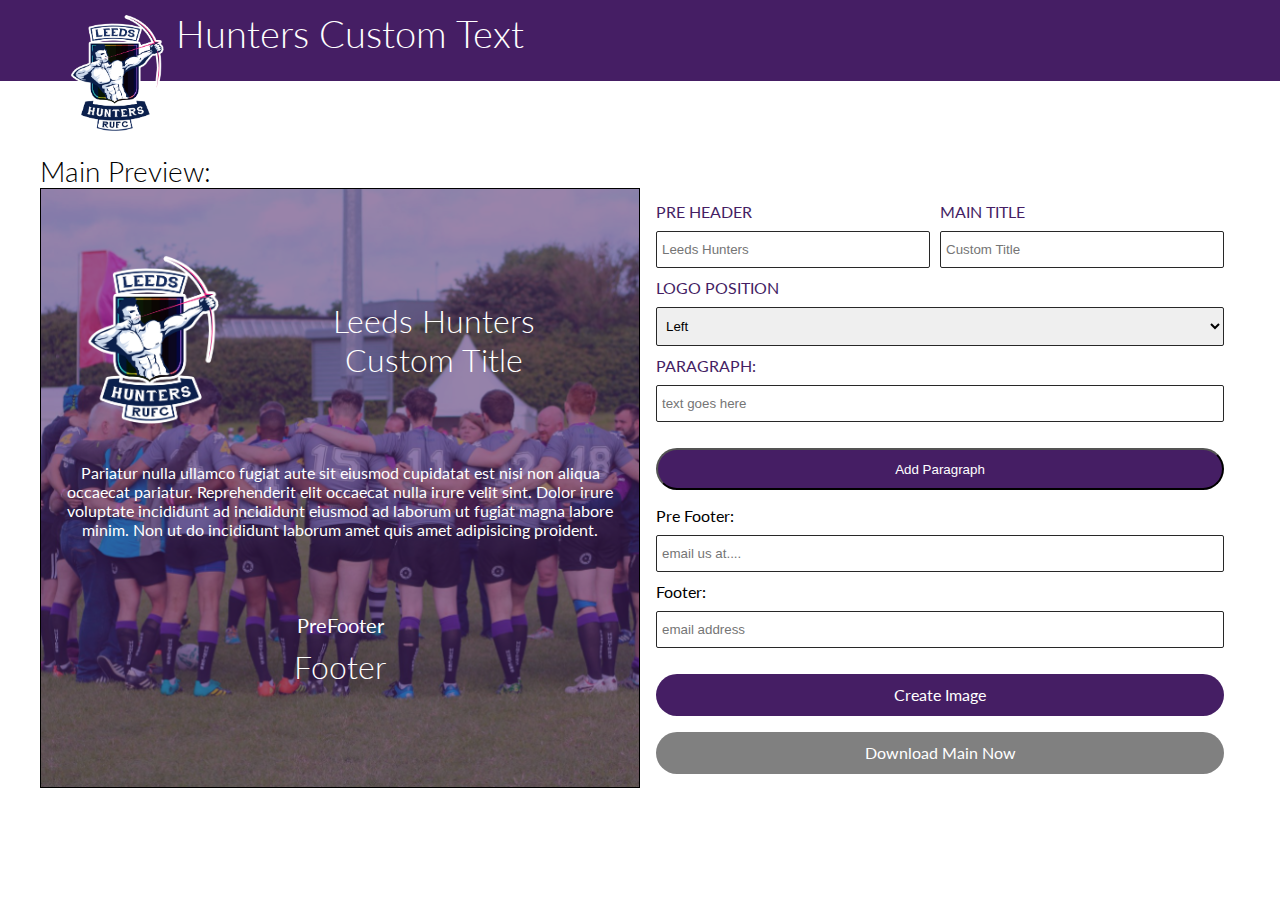
==== commit da7ff9a4: "logo fix" ====
--- a/custom.html
+++ b/custom.html
@@ -23,7 +23,7 @@
           <h3>Main Preview:</h3>
           <div id="js-canvas-rugby" class="c-canvas c-canvas__match_announcement container__column container--center u-pad-v-sm@md u-pad-v-lg u-pad-h-xs@md u-pad-h-md" data-canvas-name="match_announcement">
             <div class="js-header container--flex" data-header-container>
-              <div class="u-mar-h-sm" data-logo style="flex: 0 0 25%;">Temp</div>
+              <div class="u-mar-h-sm" data-logo style="flex: 0 0 30%; text-align: center;justify-content: center;"><img class="o-logo o-logo--large" src="assets/hunters-logo.png"/></div>
               <div class="u-text-cent">
                 <h2 data-pre-header>Leeds Hunters</h2>
                 <h2 data-header>Custom Title</h2>
@@ -33,9 +33,9 @@
               <p>Pariatur nulla ullamco fugiat aute sit eiusmod cupidatat est nisi non aliqua occaecat pariatur. Reprehenderit elit occaecat nulla irure velit sint. Dolor irure voluptate incididunt ad incididunt eiusmod ad laborum ut fugiat magna labore minim. Non ut do incididunt laborum amet quis amet adipisicing proident.</p>
             </div>
             <div class="js-para u-pad-v-lg" data-footer-container>
-              <p class="h4">preheader</p>
-              <p class="h2">Header</p>
-            </div>
+              <p class="h4" data-pre-footer>PreFooter</p>
+              <p class="h2" data-footer>Footer</p>
+            </div> 
           </div>
         </div>
       <div class="col-6 col-12@md u-pad-h-md u-pad-v-md">
--- a/css/styles.css
+++ b/css/styles.css
@@ -1910,7 +1910,7 @@
 }
 
 .o-logo--large {
-  width: 50%;
+  width: 100%;
   -ms-flex-item-align: center;
       -ms-grid-row-align: center;
       align-self: center;
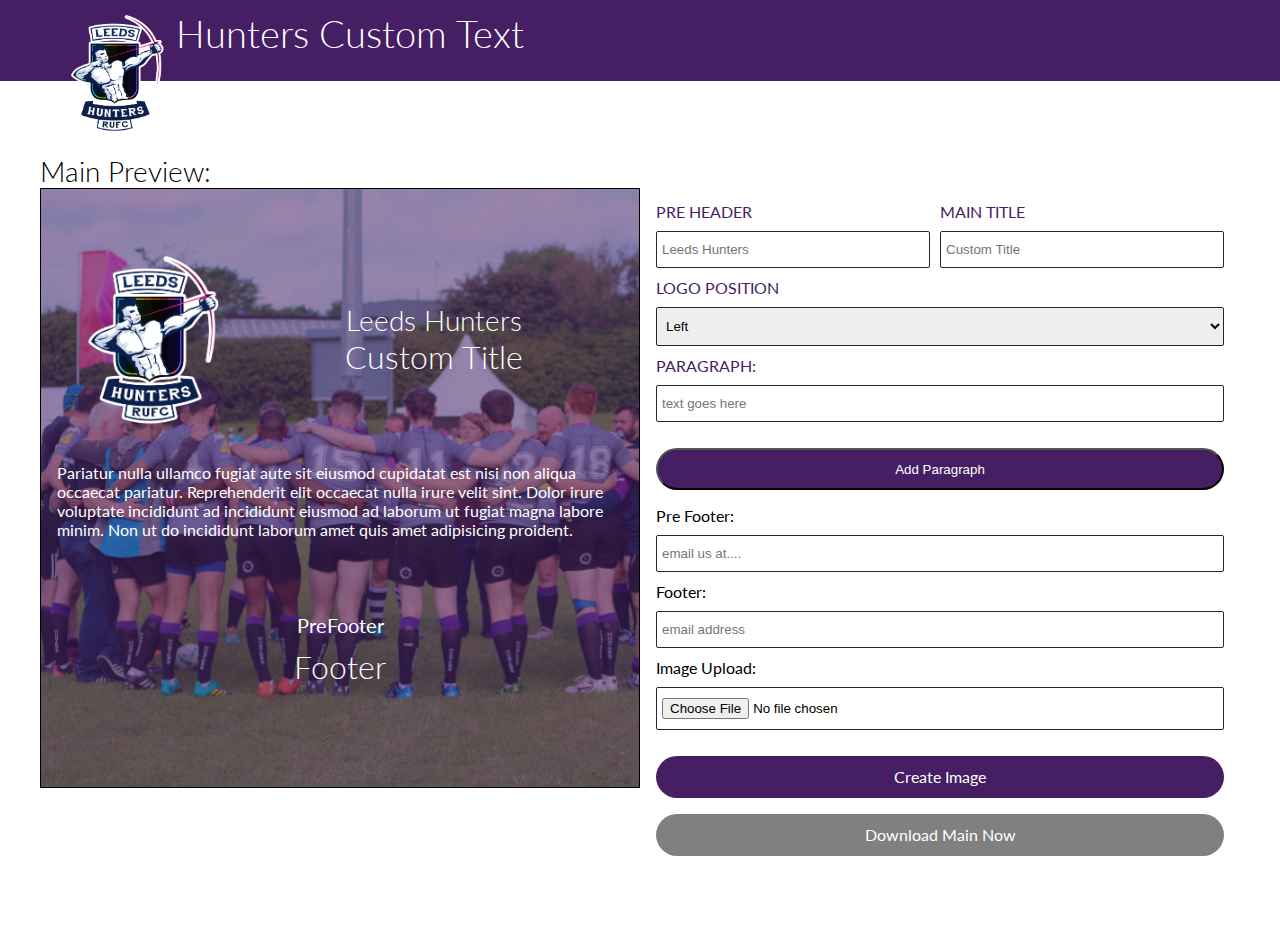
==== commit 1c2a2349: "add background image" ====
--- a/custom.html
+++ b/custom.html
@@ -25,11 +25,11 @@
             <div class="js-header container--flex" data-header-container>
               <div class="u-mar-h-sm" data-logo style="flex: 0 0 30%; text-align: center;justify-content: center;"><img class="o-logo o-logo--large" src="assets/hunters-logo.png"/></div>
               <div class="u-text-cent">
-                <h2 data-pre-header>Leeds Hunters</h2>
+                <h2 class="h3" data-pre-header>Leeds Hunters</h2>
                 <h2 data-header>Custom Title</h2>
               </div>
             </div>
-            <div class="js-para u-pad-v-lg" data-para-container>
+            <div class="js-para u-pad-v-lg u-text-left-parent" data-para-container>
               <p>Pariatur nulla ullamco fugiat aute sit eiusmod cupidatat est nisi non aliqua occaecat pariatur. Reprehenderit elit occaecat nulla irure velit sint. Dolor irure voluptate incididunt ad incididunt eiusmod ad laborum ut fugiat magna labore minim. Non ut do incididunt laborum amet quis amet adipisicing proident.</p>
             </div>
             <div class="js-para u-pad-v-lg" data-footer-container>
@@ -74,6 +74,10 @@
                 Footer:
                 <input class="o-input" type="text" placeholder="email address" name="footer" data-type="footer">
               </label>
+              <label class="o-input--label col-12" for="footer">
+                Image Upload:
+                <input class="o-input" type="file" accept="image/png, image/jpeg" name="background-image" data-type="background-image">
+              </label>
             </form>
             <div class="container__rows u-mar-v-md" data-progress="5">
               <a class="c-btn u-mar-v-md" data-create>Create Image</a>
--- a/css/styles.css
+++ b/css/styles.css
@@ -1904,7 +1904,7 @@
 
 .o-logo {
   width: 120px;
-  min-height: 8vh;
+  min-height: 5vh;
   display: inline;
   float: left;
 }
@@ -2198,4 +2198,12 @@
 .u-text-cent {
   text-align: center;
 }
+
+.u-text-left {
+  text-align: left;
+}
+
+.u-text-left-parent * {
+  text-align: left;
+}
 /*# sourceMappingURL=styles.css.map */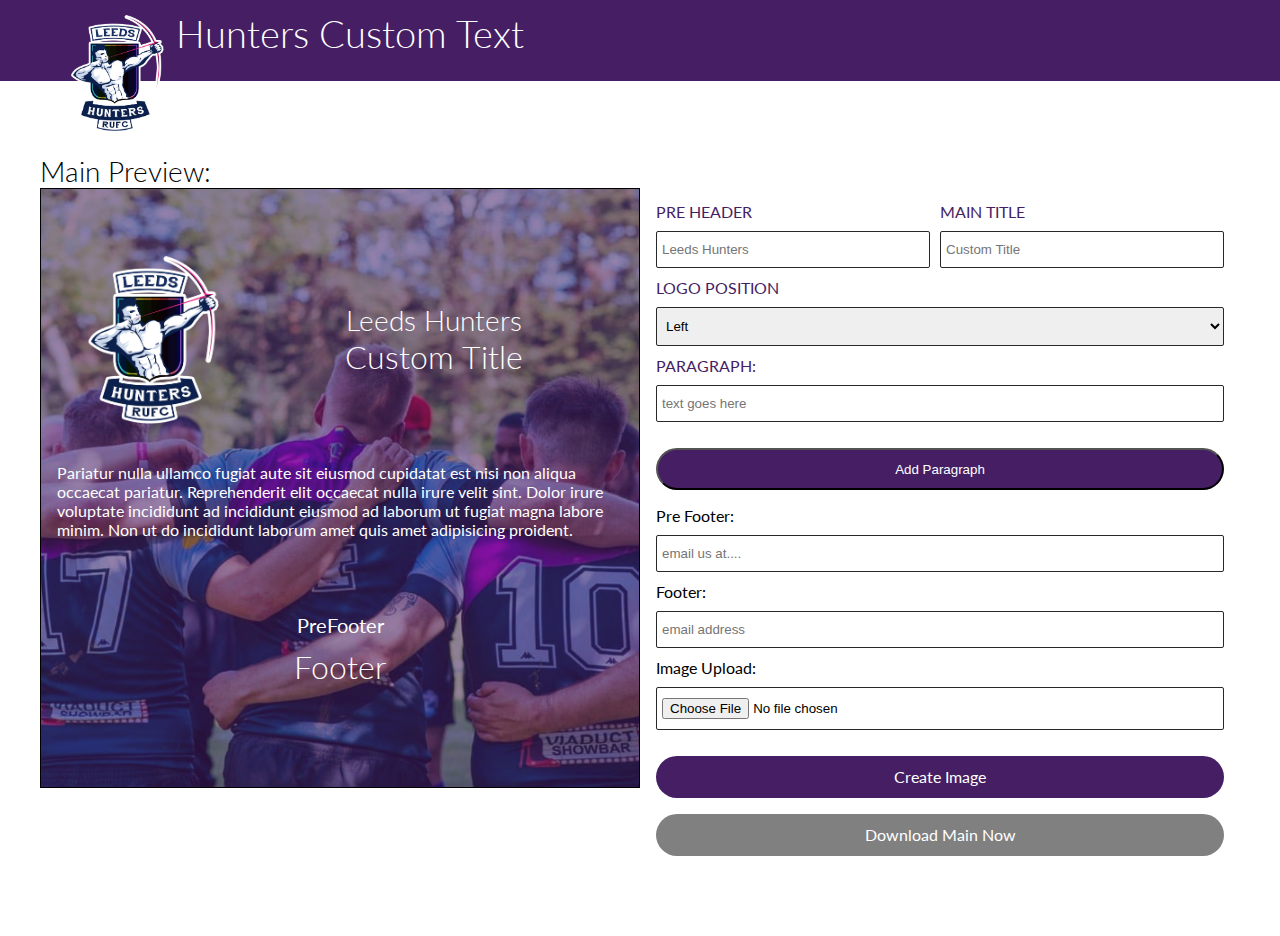
==== commit 57c24bef: "fixed tablet" ====
--- a/custom.html
+++ b/custom.html
@@ -19,7 +19,7 @@
     </header>
     <main class="container">
       <div class="container__row  u-pad-v-md">
-        <div class="col-6 col-12@md">
+        <div class="col-6 col-12@lg">
           <h3>Main Preview:</h3>
           <div id="js-canvas-rugby" class="c-canvas c-canvas__match_announcement container__column container--center u-pad-v-sm@md u-pad-v-lg u-pad-h-xs@md u-pad-h-md" data-canvas-name="match_announcement">
             <div class="js-header container--flex" data-header-container>
@@ -38,7 +38,7 @@
             </div> 
           </div>
         </div>
-      <div class="col-6 col-12@md u-pad-h-md u-pad-v-md">
+      <div class="col-6 col-12@lg u-pad-h-md u-pad-v-md">
         <div class="u-mar-v-lg u-of-hidden">
           <div class="">
             <form  id="JS-Form" class="o-form js-form">
--- a/css/styles.css
+++ b/css/styles.css
@@ -1966,7 +1966,7 @@
   width: 600px;
   height: 600px;
   position: relative;
-  background-image: url("/assets/pitch-v2.jpg");
+  background-image: url("/assets/Dublin.jpg");
   background-size: cover;
   background-position: center;
 }
@@ -2007,7 +2007,7 @@
 }
 
 .c-canvas__match_announcement {
-  background-image: url("/assets/match-annoucment.png");
+  background-image: url("/assets/Dublin.jpg");
 }
 
 .c-canvas__match_announcement:before {
@@ -2206,4 +2206,8 @@
 .u-text-left-parent * {
   text-align: left;
 }
+
+.u-pos-abs {
+  position: absolute;
+}
 /*# sourceMappingURL=styles.css.map */